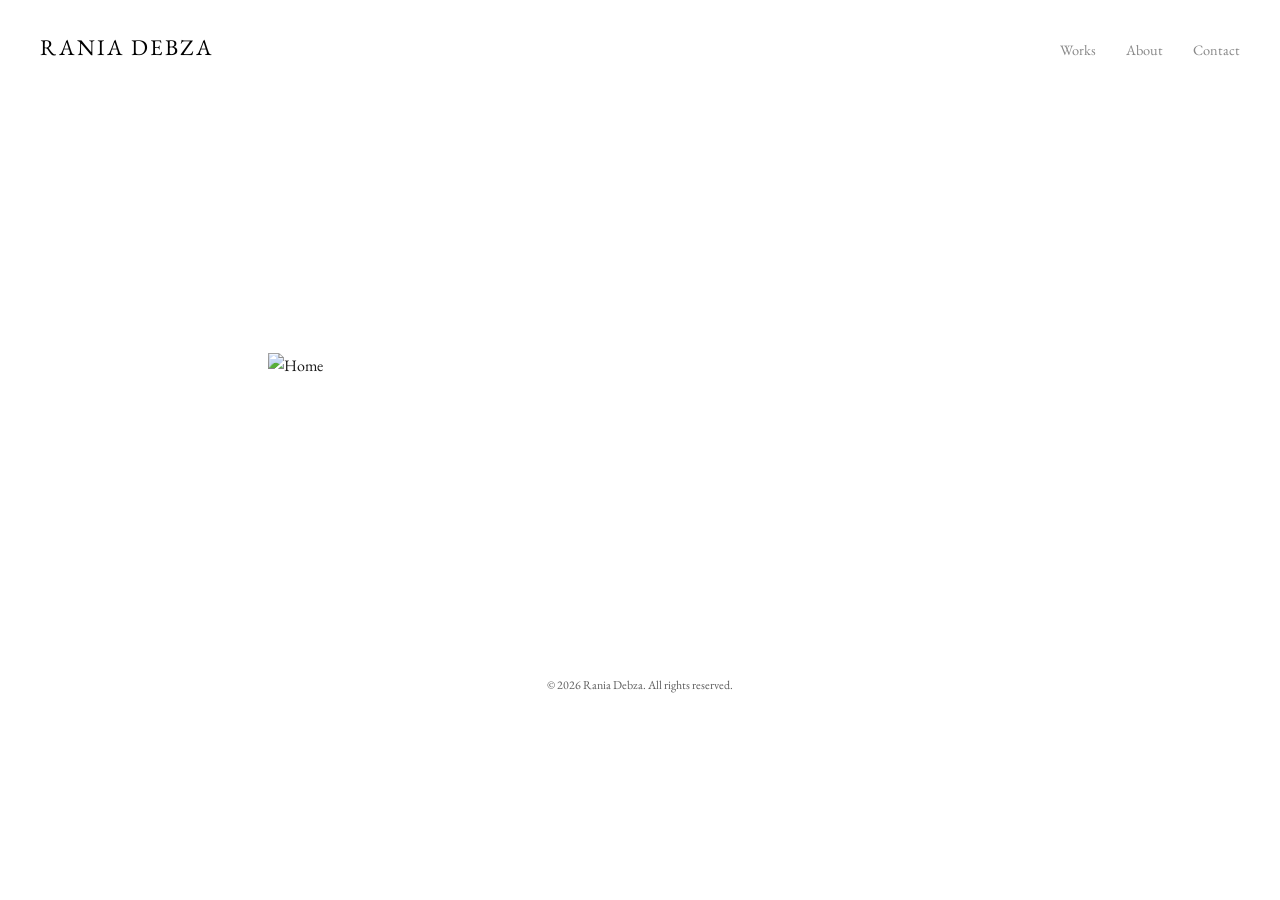
==== index.html @ 038f5002 "Final push" ====
<!DOCTYPE html>
<html lang="fr">
<head>
    <style>
img {
  width: 10%;
}
</style>
    <meta charset="UTF-8">
    <meta name="viewport" content="width=device-width, initial-scale=1.0">
    <title>Ton Nom | Art</title>
    <link href="https://fonts.googleapis.com/css2?family=EB+Garamond:ital,wght@0,400;1,400&display=swap" rel="stylesheet">
    <link rel="stylesheet" href="style.css">
</head>
<body>

    <header>
        <div class="logo">
            <a href="index.html">Rania Debza</a>
        </div>
        <nav>
            <ul>
                <li><a href="works.html">Works</a></li>
                <li><a href="about.html">About</a></li>
                <li><a href="contact.html">Contact</a></li>
            </ul>
        </nav>
    </header>

    <main class="home-main">
        <img src="images/Thepartywentwrongfortheboysitwentamazinglyforthevampires.png" alt="Home">
    </main>

<footer>
        <p>&copy; 2026 Rania Debza. All rights reserved.</p>
    </footer>
</body>
</html>
---- style.css ----
/* 1. Reset et base */
* {
    margin: 0;
    padding: 0;
    box-sizing: border-box;
}

body {
    background-color: #ffffff;
    font-family: 'EB Garamond', serif; /* Police classique et élégante */
    color: #1a1a1a;
    line-height: 1.6;
    padding: 30px 20px; /* Marges pour éviter que le contenu touche les bords sur mobile */
}

/* 2. Header & Navigation */
header {
    display: flex;
    justify-content: space-between;
    align-items: baseline;
    max-width: 1200px; /* Aligne le header sur la largeur du site */
    margin: 0 auto 30px auto; /* Centre le header et crée un grand espace avec les oeuvres */
}

.logo a {
    font-size: 1.4rem;
    text-decoration: none;
    color: black;
    letter-spacing: 2px;
    text-transform: uppercase;
}

nav ul {
    display: flex;
    list-style: none;
    gap: 30px;
}

nav a {
    text-decoration: none;
    color: #888;
    font-size: 0.9rem;
    transition: color 0.3s;
}

nav a:hover {
    color: #000;
}

/* 3. La Galerie (Structure centrée) */
.gallery {
    display: flex;
    flex-direction: column; /* Aligne les œuvres verticalement */
    align-items: center;    /* Centre chaque bloc horizontalement */
    gap: 120px;             /* Grand espace "respirable" entre les œuvres */
    width: 100%;
    margin-bottom: 100px;
}

/* 4. Chaque bloc d'œuvre */
.artwork {
    width: 100%;
    max-width: 850px;       /* Largeur maximale de tes photos */
    text-align: center;     /* Centre la légende sous l'image */
}

.artwork img {
    width: 100%;            /* L'image s'adapte à la largeur du bloc */
    height: auto;
    display: block;
    margin: 0 auto 20px auto; /* Centre l'image et l'espace de la légende */
    /* Optionnel : petite ombre très légère ou bordure */
    /* box-shadow: 0 4px 15px rgba(0,0,0,0.05); */
}

/* 5. Légendes (Captions) */
.caption {
    font-size: 0.9rem;
}

.title {
    font-style: italic;
    margin-bottom: 4px;
}

.details {
    color: #888;
    font-size: 0.85rem;
}

/* 6. Adaptation Mobile */
@media (max-width: 768px) {
    header {
        flex-direction: column;
        align-items: center;
        gap: 30px;
        margin-bottom: 60px;
    }

    body {
        padding: 40px 15px;
    }

    .gallery {
        gap: 80px;
    }
}

.about-image img {
   /* width: 350px;  /* Change cette valeur en pixels pour agrandir ou rétrécir */
    /* OU */
    width: 80%;    /* L'image prendra 30% de la largeur de la page */
    
    height: auto;  /* Garde les proportions */
    display: block;
}

/* Style spécifique pour la page About */
.about-container {
    display: flex;
    justify-content: center;
    padding-top: 50px;
}

.about-text {
    max-width: 650px; /* On réduit la largeur pour que ce soit plus lisible */
    line-height: 1.8;
    text-align: justify; /* Optionnel : pour un look livre/édition */
}

.about-text p {
    margin-bottom: 25px; /* Espace entre les paragraphes */
    font-size: 1.1rem;
}

/* Petit détail pour montrer quelle page est active */
nav a.active {
    color: #000;
    border-bottom: 1px solid #000;
}

/* Style spécifique pour la page Contact */
.contact-container {
    display: flex;
    justify-content: center;
    align-items: center;
    height: 50vh; /* Centre le contenu verticalement dans la page */
    text-align: center;
}

.contact-content p {
    margin-bottom: 20px;
    color: #888;
    font-size: 1rem;
}

.contact-link {
    display: block; /* Met les liens l'un sous l'autre */
    text-decoration: none;
    color: #000;
    font-size: 1.2rem;
    margin-bottom: 10px;
    transition: opacity 0.3s;
}

.contact-link:hover {
    opacity: 0.5; /* Petit effet de fondu au survol très chic */
}

/* Navigation des années */
.years-nav {
    display: flex;
    justify-content: center;
    gap: 20px;
    margin-bottom: 40px;
}

.year-btn {
    background: none;
    border: none;
    font-family: 'EB Garamond', serif;
    font-size: 1.1rem;
    cursor: pointer;
    color: #aaa;
    transition: 0.3s;
}

.year-btn.active {
    color: #000;
    text-decoration: underline;
}

/* Gestion des sections */
.year-section {
    display: none; /* Cache les années par défaut */
    opacity: 0;
    transition: opacity 0.5s ease-in-out;
}

.year-section.active {
    display: block;
    opacity: 1;
}

.carousel-container {
    display: flex;
    overflow-x: auto;
    scroll-snap-type: x mandatory; /* Force l'aimantation au centre */
    gap: 50px;
    
    /* On ajoute du padding sur les côtés pour permettre le centrage */
    padding: 0px 50vw; 
    
    scrollbar-width: none;
    -ms-overflow-style: none;
}

.carousel-container::-webkit-scrollbar {
    display: none;
}

.artwork {
    flex: 0 0 auto;
    scroll-snap-align: center;
    width: auto; /* La largeur s'adaptera selon le format de l'image */
}

.artwork img {
    height: 500px; /* <--- MODIFIE ICI (ex: 400px, 500px, 600px) */
    width: auto;   /* Garde le ratio de tes peintures sans les déformer */
    object-fit: contain;
    display: block;
    margin-bottom: 20px;
}

/* Style pour l'image unique de la page d'accueil */
.home-main {
    display: flex;
    justify-content: center;
    align-items: center;
    min-height: 60vh; /* Centre l'image verticalement dans l'espace restant */
}

.home-main img {
    width: 60%;       /* <--- MODIFIE CE % pour la largeur sur l'accueil */
    height: auto;     /* Laisse la hauteur se régler seule pour ne pas déformer */
    display: block;
}

footer {
    text-align: center; /* Centre le texte */
    font-size: 12px;    /* Taille plus petite */
    margin-top: 40px;   /* Ajoute un peu d'espace avec le texte du dessus */
    opacity: 0.7;       /* Optionnel : rend le texte un peu plus discret */
}
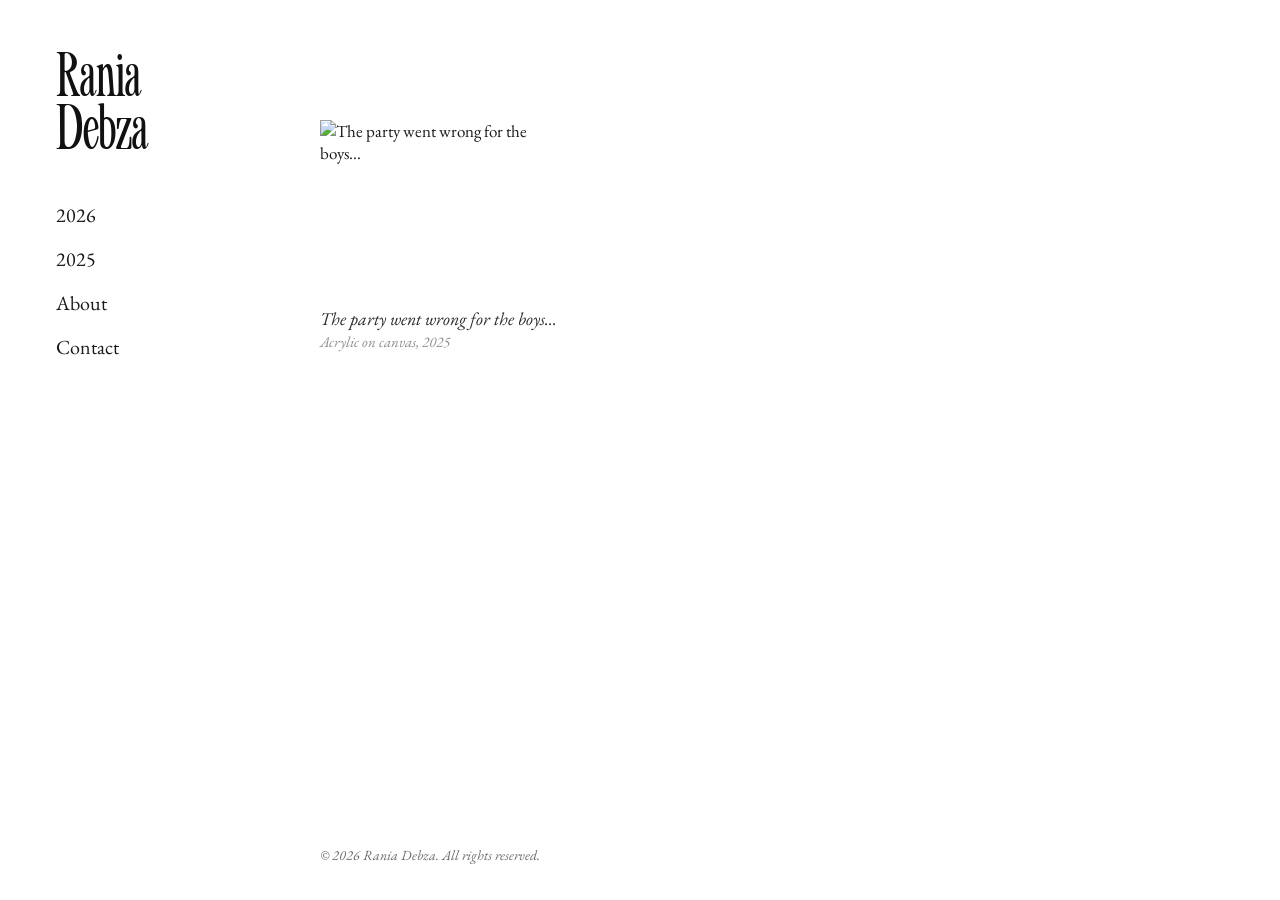
==== commit 0269f96a: "Refonte : intégration de la maquette 1 (logo Trovical, menu vertical) - Mise en page : logo « Rania " ====
--- a/index.html
+++ b/index.html
@@ -1,38 +1,43 @@
 <!DOCTYPE html>
-<html lang="fr">
+<html lang="en">
 <head>
-    <style>
-img {
-  width: 10%;
-}
-</style>
     <meta charset="UTF-8">
     <meta name="viewport" content="width=device-width, initial-scale=1.0">
-    <title>Ton Nom | Art</title>
+    <title>Rania Debza</title>
+    <link rel="preconnect" href="https://fonts.googleapis.com">
+    <link rel="preconnect" href="https://fonts.gstatic.com" crossorigin>
     <link href="https://fonts.googleapis.com/css2?family=EB+Garamond:ital,wght@0,400;1,400&display=swap" rel="stylesheet">
+    <link rel="preload" href="fonts/trovical-regular.woff2" as="font" type="font/woff2" crossorigin>
     <link rel="stylesheet" href="style.css">
+    <script src="script.js"></script>
 </head>
 <body>
 
-    <header>
-        <div class="logo">
-            <a href="index.html">Rania Debza</a>
-        </div>
-        <nav>
+    <header class="sidebar">
+        <a class="logo" href="index.html"><span>Rania</span> <span>Debza</span></a>
+        <nav class="nav" aria-label="Main">
             <ul>
-                <li><a href="works.html">Works</a></li>
+                <li><a href="works.html#2026" data-year="2026">2026</a></li>
+                <li><a href="works.html#2025" data-year="2025">2025</a></li>
                 <li><a href="about.html">About</a></li>
                 <li><a href="contact.html">Contact</a></li>
             </ul>
         </nav>
     </header>
 
-    <main class="home-main">
-        <img src="images/Thepartywentwrongfortheboysitwentamazinglyforthevampires.png" alt="Home">
+    <main class="main">
+        <figure class="home-figure">
+            <img class="home-image" src="images/Thepartywentwrongfortheboysitwentamazinglyforthevampires.png" alt="The party went wrong for the boys..." width="1788" height="1231">
+            <figcaption class="caption">
+                <p class="title">The party went wrong for the boys...</p>
+                <p class="details">Acrylic on canvas, 2025</p>
+            </figcaption>
+        </figure>
     </main>
 
-<footer>
+    <footer class="copyright">
         <p>&copy; 2026 Rania Debza. All rights reserved.</p>
     </footer>
+
 </body>
-</html>+</html>
--- a/style.css
+++ b/style.css
@@ -1,255 +1,769 @@
-/* 1. Reset et base */
-* {
+/* ==========================================================================
+   Rania Debza — feuille de style
+   Mise en page : logo et menu à gauche, contenu à droite, fond blanc.
+   Les seules couleurs du site sont celles des œuvres.
+   ========================================================================== */
+
+/* 1. Police du logo ------------------------------------------------------- */
+
+@font-face {
+    font-family: "Trovical Web";
+    src: url("fonts/trovical-regular.woff2") format("woff2");
+    font-weight: 400;
+    font-style: normal;
+    font-display: block;
+}
+
+/* 2. Réglages ------------------------------------------------------------- */
+
+:root {
+    --ink: #1a1a1a;        /* texte, liens */
+    --ink-logo: #111111;   /* logo */
+    --ink-soft: #2b2b2b;   /* titres des œuvres */
+    --muted: #6b6b6b;      /* survol, copyright */
+    --faint: #8f8f8f;      /* détails, compteur */
+    --active: #a3a3a3;     /* page active dans le menu */
+
+    --arrow: rgb(143 143 143 / 0.55);
+    --arrow-hover: rgb(107 107 107 / 0.7);
+    --arrow-end: rgb(143 143 143 / 0.2);
+
+    --ease-out: cubic-bezier(0.23, 1, 0.32, 1);
+    --ease-in-out: cubic-bezier(0.77, 0, 0.175, 1);
+
+    /* Hauteur des toiles : 480px sur un écran de 900px de haut, puis suit l'écran */
+    --art-h: clamp(300px, calc(100vh - 420px), 640px);
+    --home-h: clamp(340px, calc(100vh - 340px), 720px);
+    --gap: 64px;
+}
+
+@supports (height: 100dvh) {
+    :root {
+        --art-h: clamp(300px, calc(100dvh - 420px), 640px);
+        --home-h: clamp(340px, calc(100dvh - 340px), 720px);
+    }
+}
+
+/* 3. Base ----------------------------------------------------------------- */
+
+*,
+*::before,
+*::after {
+    box-sizing: border-box;
+}
+
+html {
+    -webkit-text-size-adjust: 100%;
+    text-size-adjust: 100%;
+}
+
+body {
     margin: 0;
+    min-height: 100vh;
+    min-height: 100dvh;
+    display: grid;
+    grid-template-columns: 300px minmax(0, 1fr);
+    grid-template-rows: 1fr auto;
+    background: #ffffff;
+    color: var(--ink);
+    font-family: "EB Garamond", Georgia, "Times New Roman", serif;
+    font-size: 17px;
+    line-height: 1.3;
+    -webkit-font-smoothing: antialiased;
+    -moz-osx-font-smoothing: grayscale;
+}
+
+p,
+ul,
+figure {
+    margin: 0;
+}
+
+ul {
     padding: 0;
-    box-sizing: border-box;
-}
-
-body {
-    background-color: #ffffff;
-    font-family: 'EB Garamond', serif; /* Police classique et élégante */
-    color: #1a1a1a;
-    line-height: 1.6;
-    padding: 30px 20px; /* Marges pour éviter que le contenu touche les bords sur mobile */
-}
-
-/* 2. Header & Navigation */
-header {
+    list-style: none;
+}
+
+img {
+    display: block;
+    max-width: 100%;
+}
+
+a {
+    color: inherit;
+    text-decoration: none;
+}
+
+button {
+    font: inherit;
+    color: inherit;
+    -webkit-tap-highlight-color: transparent;
+    touch-action: manipulation;
+}
+
+a {
+    -webkit-tap-highlight-color: transparent;
+}
+
+:focus-visible {
+    outline: 2px solid var(--ink);
+    outline-offset: 4px;
+}
+
+/* 4. Barre latérale : logo + menu ------------------------------------------ */
+
+.sidebar {
+    grid-column: 1;
+    grid-row: 1 / 3;
+    align-self: start;
+    position: sticky;
+    top: 0;
     display: flex;
-    justify-content: space-between;
-    align-items: baseline;
-    max-width: 1200px; /* Aligne le header sur la largeur du site */
-    margin: 0 auto 30px auto; /* Centre le header et crée un grand espace avec les oeuvres */
-}
-
-.logo a {
-    font-size: 1.4rem;
-    text-decoration: none;
-    color: black;
+    flex-direction: column;
+    align-items: flex-start;
+    gap: 52px;
+    padding: 52px 0 52px 56px;
+}
+
+.logo {
+    display: block;
+    font-family: "Trovical Web", "EB Garamond", Georgia, serif;
+    font-size: 60px;
+    line-height: 53px;
+    font-weight: 400;
+    color: var(--ink-logo);
+    /* Calage sur la maquette : haut du « R » à 52px du bord,
+       bas de « Debza » à 52px du menu. */
+    margin: 2px 0 -10px;
+}
+
+.logo span {
+    display: block;
+}
+
+.nav ul {
+    display: flex;
+    flex-direction: column;
+    align-items: flex-start;
+    gap: 18px;
+}
+
+.nav a {
+    display: block;
+    font-size: 20px;
+    line-height: 26px;
+    color: var(--ink);
+    transition: color 150ms ease;
+}
+
+.nav a[aria-current="page"] {
+    color: var(--active);
+}
+
+/* 5. Zone principale et copyright ------------------------------------------ */
+
+.main {
+    grid-column: 2;
+    grid-row: 1;
+    min-width: 0;
+    padding: 120px 56px 0 20px;
+}
+
+.copyright {
+    grid-column: 2;
+    grid-row: 2;
+    padding: 32px 56px 36px 20px;
+    font-size: 14px;
+    font-style: italic;
+    color: var(--muted);
+}
+
+/* 6. Légendes ------------------------------------------------------------- */
+
+.caption {
+    margin-top: 14px;
+    /* La légende ne doit jamais élargir la toile : elle revient à la ligne */
+    width: 0;
+    min-width: 100%;
+    font-style: italic;
+}
+
+.caption .title {
+    font-size: 18px;
+    color: var(--ink-soft);
+}
+
+.caption .details {
+    margin-top: 2px;
+    font-size: 15px;
+    color: var(--faint);
+}
+
+.counter {
+    font-size: 15px;
     letter-spacing: 2px;
-    text-transform: uppercase;
-}
-
-nav ul {
+    color: var(--faint);
+}
+
+/* 7. Accueil -------------------------------------------------------------- */
+
+.home-figure {
     display: flex;
-    list-style: none;
-    gap: 30px;
-}
-
-nav a {
-    text-decoration: none;
-    color: #888;
-    font-size: 0.9rem;
-    transition: color 0.3s;
-}
-
-nav a:hover {
-    color: #000;
-}
-
-/* 3. La Galerie (Structure centrée) */
-.gallery {
+    flex-direction: column;
+    align-items: flex-start;
+    width: fit-content;
+    max-width: 100%;
+}
+
+.home-image {
+    width: auto;
+    height: auto;
+    max-height: var(--home-h);
+}
+
+/* 8. Works : carrousel ---------------------------------------------------- */
+
+.js .year {
+    display: none;
+}
+
+.js .year.is-active {
+    display: block;
+}
+
+html:not(.js) .year + .year {
+    margin-top: 72px;
+}
+
+html:not(.js) .arrow,
+html:not(.js) .counter {
+    display: none;
+}
+
+.carousel {
+    position: relative;
+}
+
+.track {
+    position: relative;
     display: flex;
-    flex-direction: column; /* Aligne les œuvres verticalement */
-    align-items: center;    /* Centre chaque bloc horizontalement */
-    gap: 120px;             /* Grand espace "respirable" entre les œuvres */
-    width: 100%;
-    margin-bottom: 100px;
-}
-
-/* 4. Chaque bloc d'œuvre */
-.artwork {
-    width: 100%;
-    max-width: 850px;       /* Largeur maximale de tes photos */
-    text-align: center;     /* Centre la légende sous l'image */
-}
-
-.artwork img {
-    width: 100%;            /* L'image s'adapte à la largeur du bloc */
-    height: auto;
-    display: block;
-    margin: 0 auto 20px auto; /* Centre l'image et l'espace de la légende */
-    /* Optionnel : petite ombre très légère ou bordure */
-    /* box-shadow: 0 4px 15px rgba(0,0,0,0.05); */
-}
-
-/* 5. Légendes (Captions) */
-.caption {
-    font-size: 0.9rem;
-}
-
-.title {
-    font-style: italic;
-    margin-bottom: 4px;
-}
-
-.details {
-    color: #888;
-    font-size: 0.85rem;
-}
-
-/* 6. Adaptation Mobile */
-@media (max-width: 768px) {
-    header {
-        flex-direction: column;
-        align-items: center;
-        gap: 30px;
-        margin-bottom: 60px;
-    }
-
-    body {
-        padding: 40px 15px;
-    }
-
-    .gallery {
-        gap: 80px;
-    }
-}
-
-.about-image img {
-   /* width: 350px;  /* Change cette valeur en pixels pour agrandir ou rétrécir */
-    /* OU */
-    width: 80%;    /* L'image prendra 30% de la largeur de la page */
-    
-    height: auto;  /* Garde les proportions */
-    display: block;
-}
-
-/* Style spécifique pour la page About */
-.about-container {
-    display: flex;
-    justify-content: center;
-    padding-top: 50px;
-}
-
-.about-text {
-    max-width: 650px; /* On réduit la largeur pour que ce soit plus lisible */
-    line-height: 1.8;
-    text-align: justify; /* Optionnel : pour un look livre/édition */
-}
-
-.about-text p {
-    margin-bottom: 25px; /* Espace entre les paragraphes */
-    font-size: 1.1rem;
-}
-
-/* Petit détail pour montrer quelle page est active */
-nav a.active {
-    color: #000;
-    border-bottom: 1px solid #000;
-}
-
-/* Style spécifique pour la page Contact */
-.contact-container {
-    display: flex;
-    justify-content: center;
-    align-items: center;
-    height: 50vh; /* Centre le contenu verticalement dans la page */
-    text-align: center;
-}
-
-.contact-content p {
-    margin-bottom: 20px;
-    color: #888;
-    font-size: 1rem;
-}
-
-.contact-link {
-    display: block; /* Met les liens l'un sous l'autre */
-    text-decoration: none;
-    color: #000;
-    font-size: 1.2rem;
-    margin-bottom: 10px;
-    transition: opacity 0.3s;
-}
-
-.contact-link:hover {
-    opacity: 0.5; /* Petit effet de fondu au survol très chic */
-}
-
-/* Navigation des années */
-.years-nav {
-    display: flex;
-    justify-content: center;
-    gap: 20px;
-    margin-bottom: 40px;
-}
-
-.year-btn {
-    background: none;
-    border: none;
-    font-family: 'EB Garamond', serif;
-    font-size: 1.1rem;
-    cursor: pointer;
-    color: #aaa;
-    transition: 0.3s;
-}
-
-.year-btn.active {
-    color: #000;
-    text-decoration: underline;
-}
-
-/* Gestion des sections */
-.year-section {
-    display: none; /* Cache les années par défaut */
-    opacity: 0;
-    transition: opacity 0.5s ease-in-out;
-}
-
-.year-section.active {
-    display: block;
-    opacity: 1;
-}
-
-.carousel-container {
-    display: flex;
+    gap: var(--gap);
     overflow-x: auto;
-    scroll-snap-type: x mandatory; /* Force l'aimantation au centre */
-    gap: 50px;
-    
-    /* On ajoute du padding sur les côtés pour permettre le centrage */
-    padding: 0px 50vw; 
-    
+    overflow-y: hidden;
+    scroll-snap-type: x mandatory;
+    overscroll-behavior-x: contain;
     scrollbar-width: none;
     -ms-overflow-style: none;
 }
 
-.carousel-container::-webkit-scrollbar {
+.track::-webkit-scrollbar {
     display: none;
 }
 
+/* Espace de fin calculé par script.js : la dernière toile peut ainsi
+   s'aligner sur le bord gauche comme les autres. */
+.track::after {
+    content: "";
+    flex: 0 0 var(--tail, 0px);
+}
+
 .artwork {
-    flex: 0 0 auto;
-    scroll-snap-align: center;
-    width: auto; /* La largeur s'adaptera selon le format de l'image */
-}
-
-.artwork img {
-    height: 500px; /* <--- MODIFIE ICI (ex: 400px, 500px, 600px) */
-    width: auto;   /* Garde le ratio de tes peintures sans les déformer */
+    flex: none;
+    scroll-snap-align: start;
+}
+
+.artwork figure {
+    display: flex;
+    flex-direction: column;
+}
+
+.artwork-open {
+    display: block;
+    padding: 0;
+    border: 0;
+    background: none;
+    cursor: zoom-in;
+}
+
+.artwork-open img {
+    height: var(--art-h);
+    width: auto;
+    max-width: none;
+}
+
+.artwork-open:focus-visible {
+    outline: 3px solid var(--ink);
+    outline-offset: -3px;
+}
+
+.artwork-open:focus-visible img {
+    outline: 2px solid #ffffff;
+    outline-offset: -5px;
+}
+
+.carousel + .counter {
+    margin-top: 4px;
+    text-align: right;
+}
+
+/* Flèches (carrousel et vue agrandie) */
+
+.arrow {
+    display: grid;
+    place-items: center;
+    width: 56px;
+    height: 76px;
+    padding: 0;
+    border: 0;
+    background: var(--arrow);
+    color: #ffffff;
+    cursor: pointer;
+    transition: transform 160ms var(--ease-out), background-color 150ms ease;
+}
+
+.arrow svg {
+    width: 34px;
+    height: 34px;
+    fill: none;
+    stroke: currentColor;
+    stroke-width: 2;
+    stroke-linecap: round;
+    stroke-linejoin: round;
+}
+
+.arrow:active {
+    background: var(--arrow-hover);
+    transform: scale(0.97);
+}
+
+.arrow[aria-disabled="true"] {
+    background: var(--arrow-end);
+    cursor: default;
+    transform: none;
+}
+
+.arrow:focus-visible {
+    outline-offset: 2px;
+}
+
+.carousel .arrow {
+    position: absolute;
+    z-index: 1; /* au-dessus des toiles */
+    top: calc(var(--art-h) / 2 - 38px);
+}
+
+.carousel .arrow-prev {
+    left: 0;
+}
+
+.carousel .arrow-next {
+    right: 0;
+}
+
+[hidden] {
+    display: none !important;
+}
+
+/* 9. Vue agrandie --------------------------------------------------------- */
+
+.lightbox {
+    position: fixed;
+    inset: 0;
+    width: 100%;
+    height: 100%;
+    max-width: 100%;
+    max-height: 100%;
+    margin: 0;
+    padding: 36px 56px;
+    border: 0;
+    background: #ffffff;
+    color: var(--ink);
+    opacity: 0;
+    overflow: hidden;
+}
+
+.lightbox[open] {
+    display: grid;
+    grid-template-rows: 44px minmax(0, 1fr) auto;
+}
+
+.lightbox::backdrop {
+    background: transparent;
+}
+
+.lightbox-close {
+    justify-self: end;
+    height: 44px;
+    padding: 0;
+    border: 0;
+    background: none;
+    font-size: 20px;
+    line-height: 26px;
+    color: var(--ink);
+    cursor: pointer;
+    transition: color 150ms ease;
+}
+
+.lightbox-stage {
+    display: grid;
+    grid-template-columns: 56px minmax(0, 1fr) 56px;
+    align-items: center;
+    min-height: 0;
+}
+
+.lightbox-frame {
+    position: relative;
+    align-self: stretch;
+    min-width: 0;
+    min-height: 0;
+}
+
+.lightbox-image {
+    position: absolute;
+    top: 29px;
+    left: 24px;
+    width: calc(100% - 48px);
+    height: calc(100% - 58px);
+    max-width: none;
     object-fit: contain;
-    display: block;
-    margin-bottom: 20px;
-}
-
-/* Style pour l'image unique de la page d'accueil */
-.home-main {
+    transform: scale(0.96);
+}
+
+.lightbox-caption {
     display: flex;
-    justify-content: center;
+    flex-direction: column;
     align-items: center;
-    min-height: 60vh; /* Centre l'image verticalement dans l'espace restant */
-}
-
-.home-main img {
-    width: 60%;       /* <--- MODIFIE CE % pour la largeur sur l'accueil */
-    height: auto;     /* Laisse la hauteur se régler seule pour ne pas déformer */
-    display: block;
-}
-
-footer {
-    text-align: center; /* Centre le texte */
-    font-size: 12px;    /* Taille plus petite */
-    margin-top: 40px;   /* Ajoute un peu d'espace avec le texte du dessus */
-    opacity: 0.7;       /* Optionnel : rend le texte un peu plus discret */
-}+    gap: 2px;
+    padding-top: 18px;
+    text-align: center;
+    font-style: italic;
+}
+
+.lightbox-caption .title {
+    font-size: 19px;
+    color: var(--ink-soft);
+}
+
+.lightbox-caption .details {
+    font-size: 15px;
+    color: var(--faint);
+}
+
+.lightbox-caption .counter {
+    font-style: normal;
+}
+
+/* Ouverture 250ms, fermeture 180ms : la sortie est plus rapide que l'entrée */
+.lightbox.is-open {
+    opacity: 1;
+    transition: opacity 250ms var(--ease-out);
+}
+
+.lightbox.is-open .lightbox-image {
+    transform: none;
+    transition: transform 250ms var(--ease-out);
+}
+
+.lightbox.is-closing {
+    opacity: 0;
+    transition: opacity 180ms var(--ease-out);
+}
+
+.lightbox.is-closing .lightbox-image {
+    transform: scale(0.96);
+    transition: transform 180ms var(--ease-out);
+}
+
+/* Action clavier : aucun mouvement */
+.lightbox.is-instant,
+.lightbox.is-instant .lightbox-image {
+    transition: none;
+}
+
+/* 10. About --------------------------------------------------------------- */
+
+.about {
+    display: flex;
+    align-items: flex-start;
+    gap: var(--gap);
+}
+
+.about-image {
+    flex: none;
+    width: 380px;
+    height: auto;
+}
+
+.about-text {
+    flex: 1 1 0;
+    min-width: 0;
+    max-width: 620px;
+    line-height: 1.5;
+}
+
+.about-text p + p {
+    margin-top: 20px;
+}
+
+.about-text .representation {
+    font-style: italic;
+    color: var(--muted);
+}
+
+/* 11. Contact ------------------------------------------------------------- */
+
+.contact {
+    display: flex;
+    flex-direction: column;
+    align-items: flex-start;
+    gap: 22px;
+}
+
+.contact-intro {
+    font-size: 18px;
+    font-style: italic;
+    color: var(--faint);
+}
+
+.contact-link {
+    font-size: 30px;
+    color: var(--ink);
+    transition: color 150ms ease;
+}
+
+/* 12. Survol : uniquement avec une souris --------------------------------- */
+
+@media (hover: hover) and (pointer: fine) {
+    .nav a:not([aria-current="page"]):hover,
+    .contact-link:hover,
+    .lightbox-close:hover {
+        color: var(--muted);
+    }
+
+    .arrow:not([aria-disabled="true"]):hover {
+        background: var(--arrow-hover);
+    }
+}
+
+/* 13. Animations ---------------------------------------------------------- */
+
+@keyframes fade-in {
+    from {
+        opacity: 0;
+    }
+}
+
+@keyframes rise-in {
+    from {
+        opacity: 0;
+        transform: translateY(8px);
+    }
+}
+
+/* Premier chargement (une fois par visite) : logo et menu ensemble,
+   puis la première image, puis les suivantes. Le texte ne s'anime pas. */
+.intro .sidebar {
+    animation: fade-in 500ms var(--ease-out) both;
+}
+
+.intro .home-image,
+.intro .about-image,
+.intro .artwork:first-child .artwork-open {
+    animation: fade-in 500ms var(--ease-out) 110ms both;
+}
+
+.intro .artwork:not(:first-child) .artwork-open,
+.intro .carousel .arrow {
+    animation: fade-in 500ms var(--ease-out) 190ms both;
+}
+
+/* Changement d'année : l'ancienne série s'efface (150ms),
+   la nouvelle arrive toile après toile (250ms, décalage 0 / 50 / 90ms). */
+.year.is-leaving {
+    opacity: 0;
+    transition: opacity 150ms var(--ease-out);
+}
+
+.year.is-entering .artwork-open {
+    animation: rise-in 250ms var(--ease-out) both;
+}
+
+.year.is-entering .artwork:nth-child(2) .artwork-open {
+    animation-delay: 50ms;
+}
+
+.year.is-entering .artwork:nth-child(n + 3) .artwork-open {
+    animation-delay: 90ms;
+}
+
+.year.is-entering .arrow {
+    animation: fade-in 250ms var(--ease-out) both;
+}
+
+/* Mouvement réduit : les déplacements deviennent de simples fondus */
+@media (prefers-reduced-motion: reduce) {
+    .intro .sidebar,
+    .intro .home-image,
+    .intro .about-image,
+    .intro .artwork .artwork-open,
+    .intro .carousel .arrow,
+    .year.is-entering .artwork-open,
+    .year.is-entering .arrow {
+        animation-name: fade-in;
+        animation-duration: 200ms;
+        animation-timing-function: ease;
+    }
+
+    .year.is-leaving {
+        transition: opacity 200ms ease;
+    }
+
+    .arrow,
+    .arrow:active {
+        transform: none;
+        transition: background-color 150ms ease;
+    }
+
+    .lightbox .lightbox-image,
+    .lightbox.is-open .lightbox-image,
+    .lightbox.is-closing .lightbox-image {
+        transform: none;
+        transition: none;
+    }
+
+    .lightbox.is-open,
+    .lightbox.is-closing {
+        transition: opacity 200ms ease;
+    }
+
+    .lightbox.is-instant {
+        transition: none;
+    }
+}
+
+/* 14. Petits écrans (moins de 900px) -------------------------------------- */
+
+@media (max-width: 899px) {
+    :root {
+        --art-h: min(58vw, 420px);
+        --gap: 16px;
+    }
+
+    body {
+        display: flex;
+        flex-direction: column;
+    }
+
+    .sidebar {
+        position: static;
+        align-self: stretch;
+        gap: 20px;
+        padding: 28px 20px 0;
+    }
+
+    .logo {
+        font-size: 38px;
+        line-height: 1;
+        margin: 0;
+    }
+
+    .logo span {
+        display: inline;
+    }
+
+    .nav ul {
+        flex-direction: row;
+        flex-wrap: wrap;
+        gap: 0 28px;
+    }
+
+    .nav a {
+        display: flex;
+        align-items: center;
+        min-height: 44px;
+    }
+
+    .main {
+        flex: 1 0 auto;
+        padding: 20px 20px 0;
+    }
+
+    .copyright {
+        padding: 40px 20px 24px;
+        font-size: 13px;
+    }
+
+    .home-image {
+        max-height: none;
+    }
+
+    /* Carrousel au doigt : pas de flèches, la toile suivante dépasse à droite */
+    .track {
+        margin-right: -20px;
+    }
+
+    .carousel .arrow {
+        display: none;
+    }
+
+    .caption {
+        margin-top: 12px;
+    }
+
+    .about {
+        flex-direction: column;
+        gap: 28px;
+    }
+
+    .about-image {
+        width: 100%;
+        max-width: 380px;
+    }
+
+    .about-text {
+        flex: none;
+        max-width: none;
+    }
+
+    .contact-link {
+        font-size: 24px;
+        overflow-wrap: anywhere;
+    }
+
+    .lightbox {
+        padding: 12px 20px 24px;
+    }
+
+    .lightbox-stage {
+        position: relative;
+        display: block;
+    }
+
+    .lightbox-frame {
+        height: 100%;
+    }
+
+    .lightbox-image {
+        top: 12px;
+        left: 0;
+        width: 100%;
+        height: calc(100% - 24px);
+    }
+
+    .lightbox .arrow {
+        position: absolute;
+        top: 50%;
+        z-index: 1;
+        width: 44px;
+        height: 60px;
+        margin-top: -30px;
+    }
+
+    .lightbox .arrow-prev {
+        left: 0;
+    }
+
+    .lightbox .arrow-next {
+        right: 0;
+    }
+}
